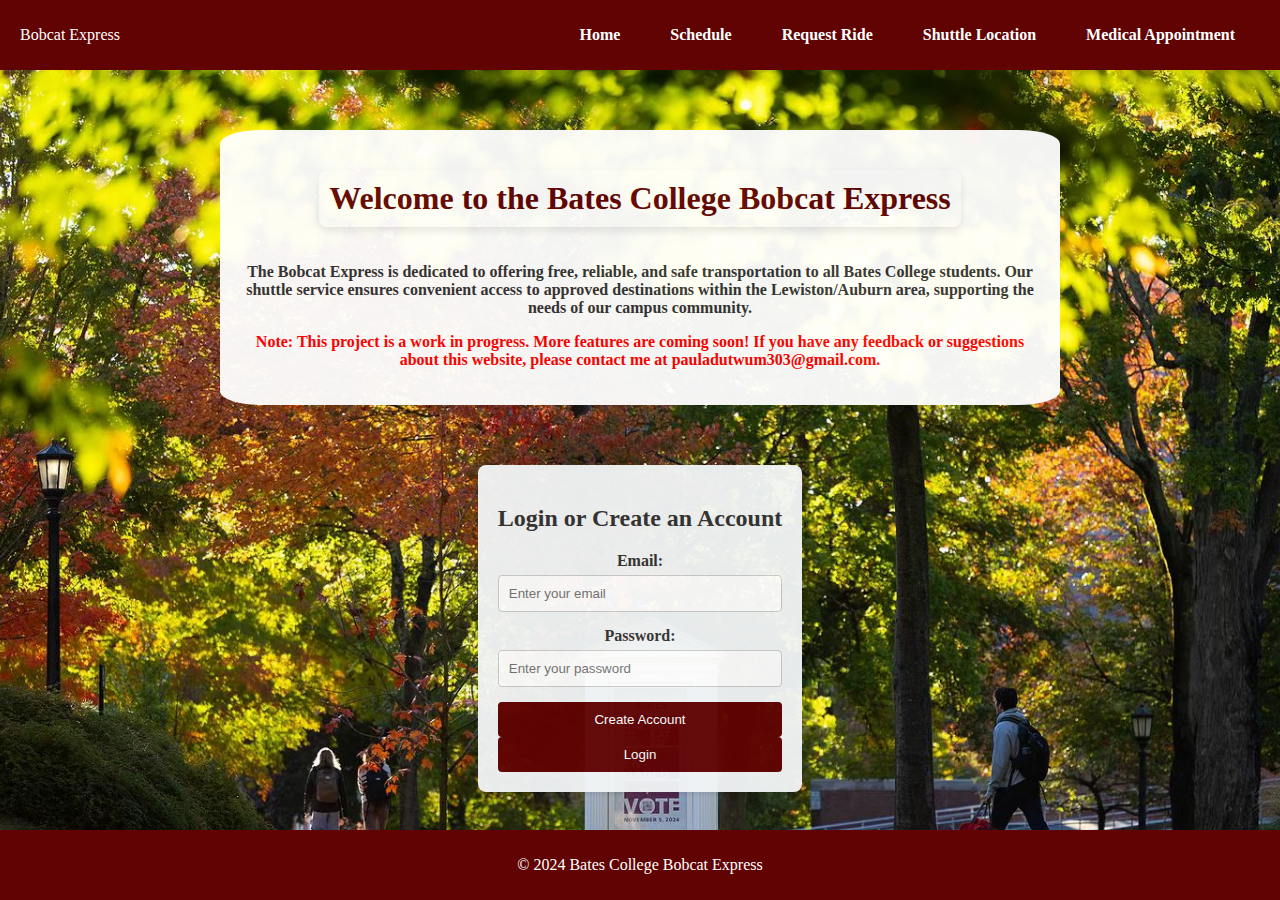
==== index.html @ fa4a274e "Rename BobcatExpress.html to index.html" ====
<!DOCTYPE html>
<html lang="en">
<head>
  <meta charset="UTF-8">
  <meta name="viewport" content="width=device-width, initial-scale=1.0">
  <title>Bates College Bobcat Express</title>
  <link rel="stylesheet" href="bobcatExpress.css">
</head>
<body>
  <header>
    <nav class="navbar">
      <div class="logo">Bobcat Express</div>
      <ul class="nav-links">
        <li><a href="bobcatExpress.html">Home</a></li>
        <li><a href="bobcatExpress-schedule.html">Schedule</a></li>
        <li><a href="bobCatExpress-Ride-Request.html">Request Ride</a></li>
        <li><a href="bobCatExpress-tracking.html">Shuttle Location</a></li>
        <li><a href="bobCatExpress-Medical.html">Medical Appointment</a></li>
      </ul>
    </nav>
  </header>
  
  <main>
    <section id="welcome-section" class="welcome-section">
      <h1>Welcome to the Bates College Bobcat Express</h1>
      <p>
        The Bobcat Express is dedicated to offering free, reliable, and safe transportation to all Bates College students. 
        Our shuttle service ensures convenient access to approved destinations within the Lewiston/Auburn area, supporting the needs of our campus community.
        <p style="color: red; font-weight: bold;">
            Note: This project is a work in progress. More features are coming soon! If you have any feedback or suggestions about this website, please contact me at pauladutwum303@gmail.com.
          </p>
      </p>
    </section>
    
    <section id="login-section" class="login-section">
      <h2>Login or Create an Account</h2>
      <form id="login-form">
        <label for="email">Email:</label>
        <input type="email" id="email" name="email" placeholder="Enter your email" required>
        
        <label for="password">Password:</label>
        <input type="password" id="password" name="password" placeholder="Enter your password" required>
        
        <button type="button" id="create-account-btn">Create Account</button>
        <button type="submit">Login</button>
      </form>
    </section>
  </main>
  
  <footer>
    <p>&copy; 2024 Bates College Bobcat Express</p>
  </footer>
  
  <script src="bobcatExpress.js"></script>
</body>
</html>
---- bobcatExpress.css ----
html, body {
    height: 100%; /* Ensure the body and HTML occupy full height */
    margin: 0;
    padding: 0;
    display: flex;
    flex-direction: column; /* Flexbox layout for vertical alignment */
    color: #333;
    background-image: url(batesfall.jpeg);
    background-position: center;
    background-size: cover;
    background-repeat: no-repeat;
    overflow-x: hidden;
}
  
/* Styling for Header */
header {
    background-color: #610303; 
    color: white;
    padding: 10px 20px;
}
  
.navbar {
    display: flex;
    justify-content: space-between;
    align-items: center;
}
  
.nav-links {
    list-style: none;
    display: flex;
}
  
.nav-links li {
    margin: 0 15px;
}
  
.nav-links a {
    text-decoration: none;
    color: white;
    font-weight: bold;
    padding: 5px 10px;
    transition: all 0.3s ease;
}
  
.nav-links a:hover{
    color: #f1c40f;
    background-color: #610303;
    border-radius: 5px;
    transform: scale(1.1);
}
/* Styling for Main Content */

main {
    flex: 1; 
    display:flex;
    flex-direction: column;
    padding: 20px;
    overflow-y: auto;
    background-attachment: fixed;
}
  
.welcome-section {
    text-align: center;
    margin: 40px auto;
    padding: 20px;
    background-color: #ffffff; 
    border-radius: 5%;
    max-width: 800px;
    opacity: 95%;
    font-size: medium;
    font-weight: bold;
}
  
.welcome-section h1 {
    color: #610303;
}
  
.login-section {
    text-align: center;
    margin: 20px auto;
    padding: 20px;
    max-width: 400px;
    background-color: #f3f6f7;
    border-radius: 8px;
    box-shadow: 0 2px 4px rgba(0, 0, 0, 0.1);
    opacity: 95%;
}
  
.login-section form {
    display: flex;
    flex-direction: column;
}
  
.login-section label {
    margin-bottom: 5px;
    font-weight: bold;
}
  
.login-section input {
    padding: 10px;
    margin-bottom: 15px;
    border: 1px solid #ccc;
    border-radius: 4px;
}
  
.login-section button {
    padding: 10px;
    background-color: #610303;
    color: white;
    border: none;
    border-radius: 4px;
    cursor: pointer;
}


  
/* Styling for Schedule Section sss */

.schedule-section {
    padding: 20px;
    max-width: 800px;
    margin: 20px auto;
    background-color: white;
    border-radius: 8px;
    box-shadow: 0 2px 4px rgba(0, 0, 0, 0.1);
  }
  
  .schedule-section h1 {
    text-align: center;
    color: #610303;
    margin-bottom: 20px;
  }
  
  .schedule-info {
    margin-bottom: 20px;
    font-size: 1.1rem;
  }
  
  .schedule-details h2, .schedule-details h3 {
    color: #610303;
    margin-top: 20px;
  }
  
  .schedule-details ul {
    list-style: none;
    padding: 0;
    margin: 10px 0;
  }
  
  .schedule-details ul li {
    background-color: #f9f9f9;
    margin-bottom: 10px;
    padding: 10px;
    border-left: 4px solid #610303;
    border-radius: 4px;
    font-size: 1rem;
    line-height: 1.5;
    transition: transform 0.2s ease-in-out, background-color 0.2s ease-in-out;
  }
  .schedule-details ul li:hover{
    transform: scale(1.05);
    background-color: #e0e0e0;
    cursor: pointer;
  }

/* Request Ride Section */
.request-ride-section {
    padding: 30px;
    max-width: 900px; 
    margin: 20px auto;
    background-color: white;
    border-radius: 8px;
    box-shadow: 0 2px 4px rgba(0, 0, 0, 0.1);
    text-align: center;
    opacity: 90%;
  }
  
  .request-ride-section h1 {
    text-align: center;
    color: #610303;
    margin-bottom: 20px;
    font-size: 1.8rem;
  }
  
  .request-ride-section form {
    display: flex;
    flex-direction: column;
    gap: 20px; 
    font-size: 1.2rem;
  }
  
  .request-ride-section input[type="text"] {
    padding: 15px;
    border: 1px solid #ccc;
    border-radius: 4px;
    font-size: 1.1rem;
    width: 90%;
  }
  
  .request-ride-section button {
    padding: 15px 20px;
    font-size: 1.1rem;
    background-color: #610303;
    color: white;
    border: none;
    border-radius: 5px;
    transition: transform 0.3s ease, background-color 0.3s ease;
    opacity: 100%;
  }
  
  .request-ride-section button:hover {
    transform: scale(1.05);
    background-color: #8b0000;
  }
  
  #contact-info {
    background-color: #dfc560;
    padding: 15px;
    border-radius: 8px;
    text-align: center;
    font-size: 1.2rem;
    color: #610303;
    font-weight: bold;
  }


#ride-form label {
    margin: 0;
    padding: 0;
  }
  
  #ride-form input {
    margin: 0;
    padding: 10px;
    border: 1px solid #8b0000;
    border-radius: 4px;
    width: 100%;
    box-sizing: border-box;
  }
  
  .suggestions {
    margin-top: 5px; 
  }
  
  
  #ride-form {
    margin: 0;
    padding: 0;
    border: none;
  }


.suggestions {
  border: 1px solid #ccc;
  border-radius: 4px;
  background-color: #f9f9f9;
  max-height: 100px;
  overflow-y: auto;
  position: absolute;
  width: 100%;
  box-sizing: border-box;
}

.suggestions div {
  padding: 10px;
  cursor: pointer;
}

.suggestions div:hover {
  background-color: #e0e0e0;
}

.approved-destinations {
  margin-top: 20px;
  text-align: center;
}

.approved-destinations a.btn {
  background-color: #610303;
  color: white;
  padding: 10px 20px;
  border: none;
  border-radius: 4px;
  text-decoration: none;
  font-weight: bold;
  transition: transform 0.3s ease, background-color 0.3s ease;
}

.approved-destinations a.btn:hover {
  transform: scale(1.05);
  background-color: #8b0000;
}


/* Track Shuttle Section */
.track-shuttle-section {
    padding: 20px;
    max-width: 800px;
    margin: 20px auto;
    background-color: white;
    border-radius: 8px;
    box-shadow: 0 2px 4px rgba(0, 0, 0, 0.1);
    text-align: center;
  }
  
  .track-shuttle-section h1 {
    color: #610303;
    margin-bottom: 20px;
  }
  
  .map-container {
    width: 100%;
    height: 400px;
    border-radius: 8px;
    box-shadow: 0 2px 4px rgba(0, 0, 0, 0.1);
  }


/* Styling for Cards and Medical Request */

/* Main Content */
.services-section {
    display: flex;
    margin: 20px auto;
    flex-wrap: wrap;
    text-align: center;
    justify-content: space-between;
    gap: 20px;
    
  }
  
  .services-section h1 {
    color: #610303;
    margin-bottom: 20px;
    background-color: rgba(255, 255, 255, 0.9); /* makes background transparent */
    padding: 15px;
    border-radius: 8px;
    box-shadow: 0 4px 8px rgba(0, 0, 0, 0.2); /* Adds Shadow */
    display: flex;
  }
  
  /* Cards Layout */
  .cards-container {
    display: grid;
    grid-template-columns: repeat(auto-fit, minmax(250px, 1fr));
    gap: 20px;
    max-width: 1200px;
    margin: 0 auto;
    padding: 20px;
  }
  
  .card {
    flex: 1 1 calc(33.33% - 20px);
    background-color: white;
    border-radius: 8px;
    box-shadow: 0 4px 8px rgba(0, 0, 0, 0.1);
    padding: 20px;
    transition: transform 0.3s ease, box-shadow 0.3s ease;
    max-width: 400px;
    margin: auto;
    text-align: center;
  }
  
  .card h2 {
    color: #610303;
    margin-bottom: 10px;
  }
  
  .card p {
    font-size: 1rem;
    font-weight: bold;
    color: #610303;
  }
  
  .card ul {
    list-style: none;
    padding: 0;
    margin: 0;
  }
  
  .card ul li {
    margin-bottom: 5px;
    font-size: 0.9rem;
    line-height: 1.5;
    color: #333;
  }
  
  .card:hover {
    transform: translateY(-12px);
    box-shadow: 0 6px 12px rgba(0, 0, 0, 0.3);
  }
  
  h1 {
    background-color: white; 
    text-align: center; 
    padding: 10px; 
    border-radius: 8px; 
    color: #610303; 
    box-shadow: 0 4px 8px rgba(0, 0, 0, 0.1); 
    display: inline-block; 
    margin: 20px auto; 
  }
  

  
  /* Footer Styling */
  footer {
    background-color: #610303;
    color: white;
    text-align: center;
    padding: 10px;
  }

/* Footer */
footer {
    text-align: center;
    background-color: #610303;
    color: white;
    padding: 10px 0;
    margin-top: auto; 
    position: relative;
}
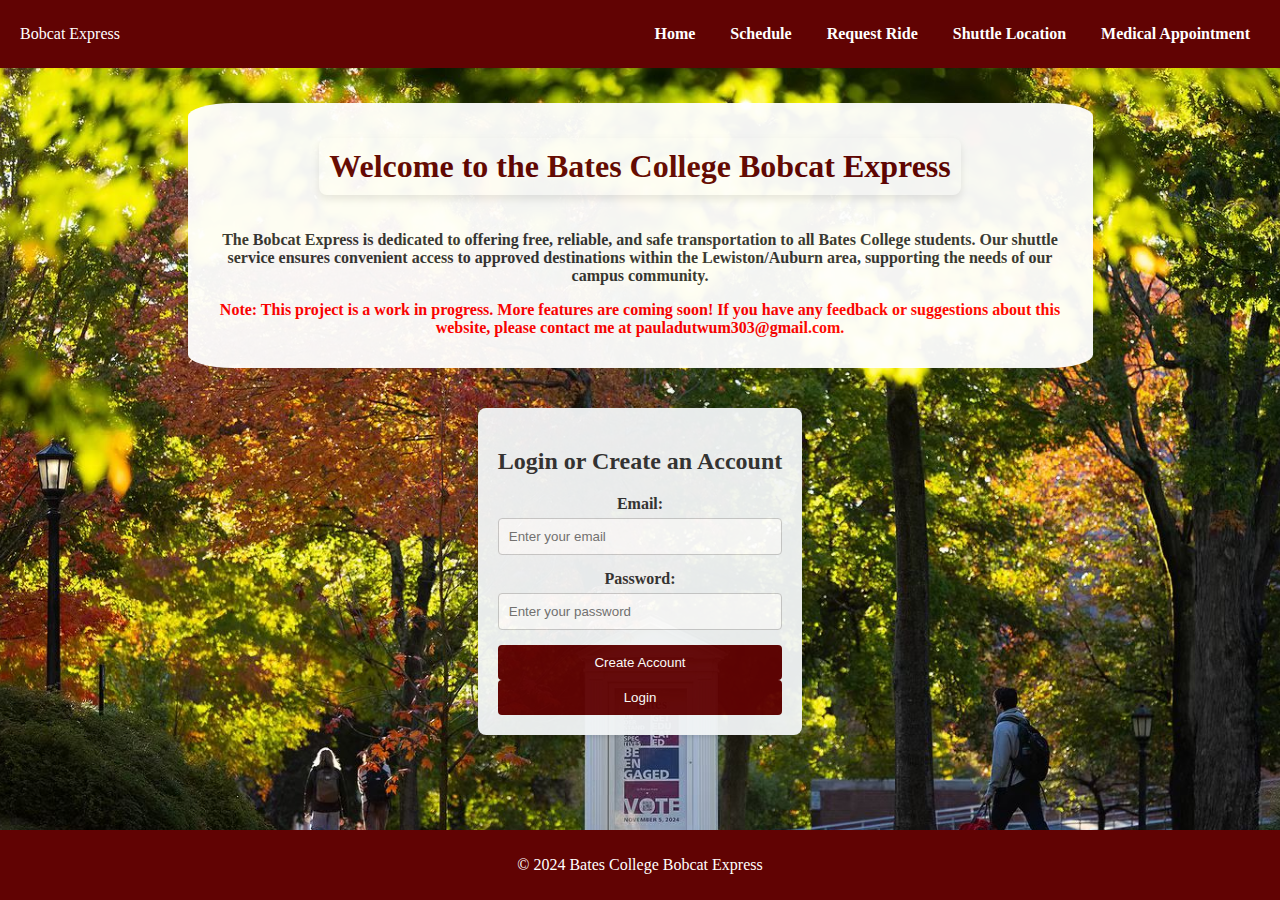
==== commit 4df9e96d: "Updated CSS for mobile-first styling responsivenes and styling improvement. Updated parent html file" ====
--- a/index.html
+++ b/index.html
@@ -11,7 +11,7 @@
     <nav class="navbar">
       <div class="logo">Bobcat Express</div>
       <ul class="nav-links">
-        <li><a href="bobcatExpress.html">Home</a></li>
+        <li><a href="index.html">Home</a></li>
         <li><a href="bobcatExpress-schedule.html">Schedule</a></li>
         <li><a href="bobCatExpress-Ride-Request.html">Request Ride</a></li>
         <li><a href="bobCatExpress-tracking.html">Shuttle Location</a></li>
--- a/bobcatExpress.css
+++ b/bobcatExpress.css
@@ -22,6 +22,7 @@
   
 .navbar {
     display: flex;
+    flex-direction: column;
     justify-content: space-between;
     align-items: center;
 }
@@ -29,10 +30,13 @@
 .nav-links {
     list-style: none;
     display: flex;
+    padding: 0;
+    margin: 10px 0;
+    flex-direction: column;
 }
   
 .nav-links li {
-    margin: 0 15px;
+    margin: 5px 0;
 }
   
 .nav-links a {
@@ -55,20 +59,20 @@
     flex: 1; 
     display:flex;
     flex-direction: column;
-    padding: 20px;
+    padding: 15px;
     overflow-y: auto;
     background-attachment: fixed;
 }
   
 .welcome-section {
     text-align: center;
-    margin: 40px auto;
-    padding: 20px;
+    margin: 20px auto;
+    padding: 15px;
     background-color: #ffffff; 
     border-radius: 5%;
-    max-width: 800px;
+    max-width: 95%;
     opacity: 95%;
-    font-size: medium;
+    font-size: small;
     font-weight: bold;
 }
   
@@ -80,7 +84,7 @@
     text-align: center;
     margin: 20px auto;
     padding: 20px;
-    max-width: 400px;
+    max-width: 95%;
     background-color: #f3f6f7;
     border-radius: 8px;
     box-shadow: 0 2px 4px rgba(0, 0, 0, 0.1);
@@ -113,7 +117,44 @@
     cursor: pointer;
 }
 
-
+/*  Media Queries for the Homepage */
+@media (min-width: 600px) {
+  .navbar {
+      flex-direction: row; /* Align links horizontally */
+  }
+
+  .nav-links {
+      flex-direction: row; /* Horizontal links */
+      gap: 15px;
+  }
+
+  .welcome-section {
+      max-width: 80%; /* Larger width for tablets */
+      font-size: medium;
+  }
+
+  .login-section {
+      max-width: 60%;
+  }
+
+  .cards-container {
+      grid-template-columns: repeat(auto-fit, minmax(200px, 1fr)); /* 2 or more columns */
+  }
+}
+
+@media (min-width: 900px) {
+  .welcome-section {
+      max-width: 70%; /* Adjust width for larger screens */
+  }
+
+  .login-section {
+      max-width: 50%;
+  }
+
+  .cards-container {
+      grid-template-columns: repeat(auto-fit, minmax(250px, 1fr)); /* Larger cards for desktops */
+  }
+}
   
 /* Styling for Schedule Section sss */
 
